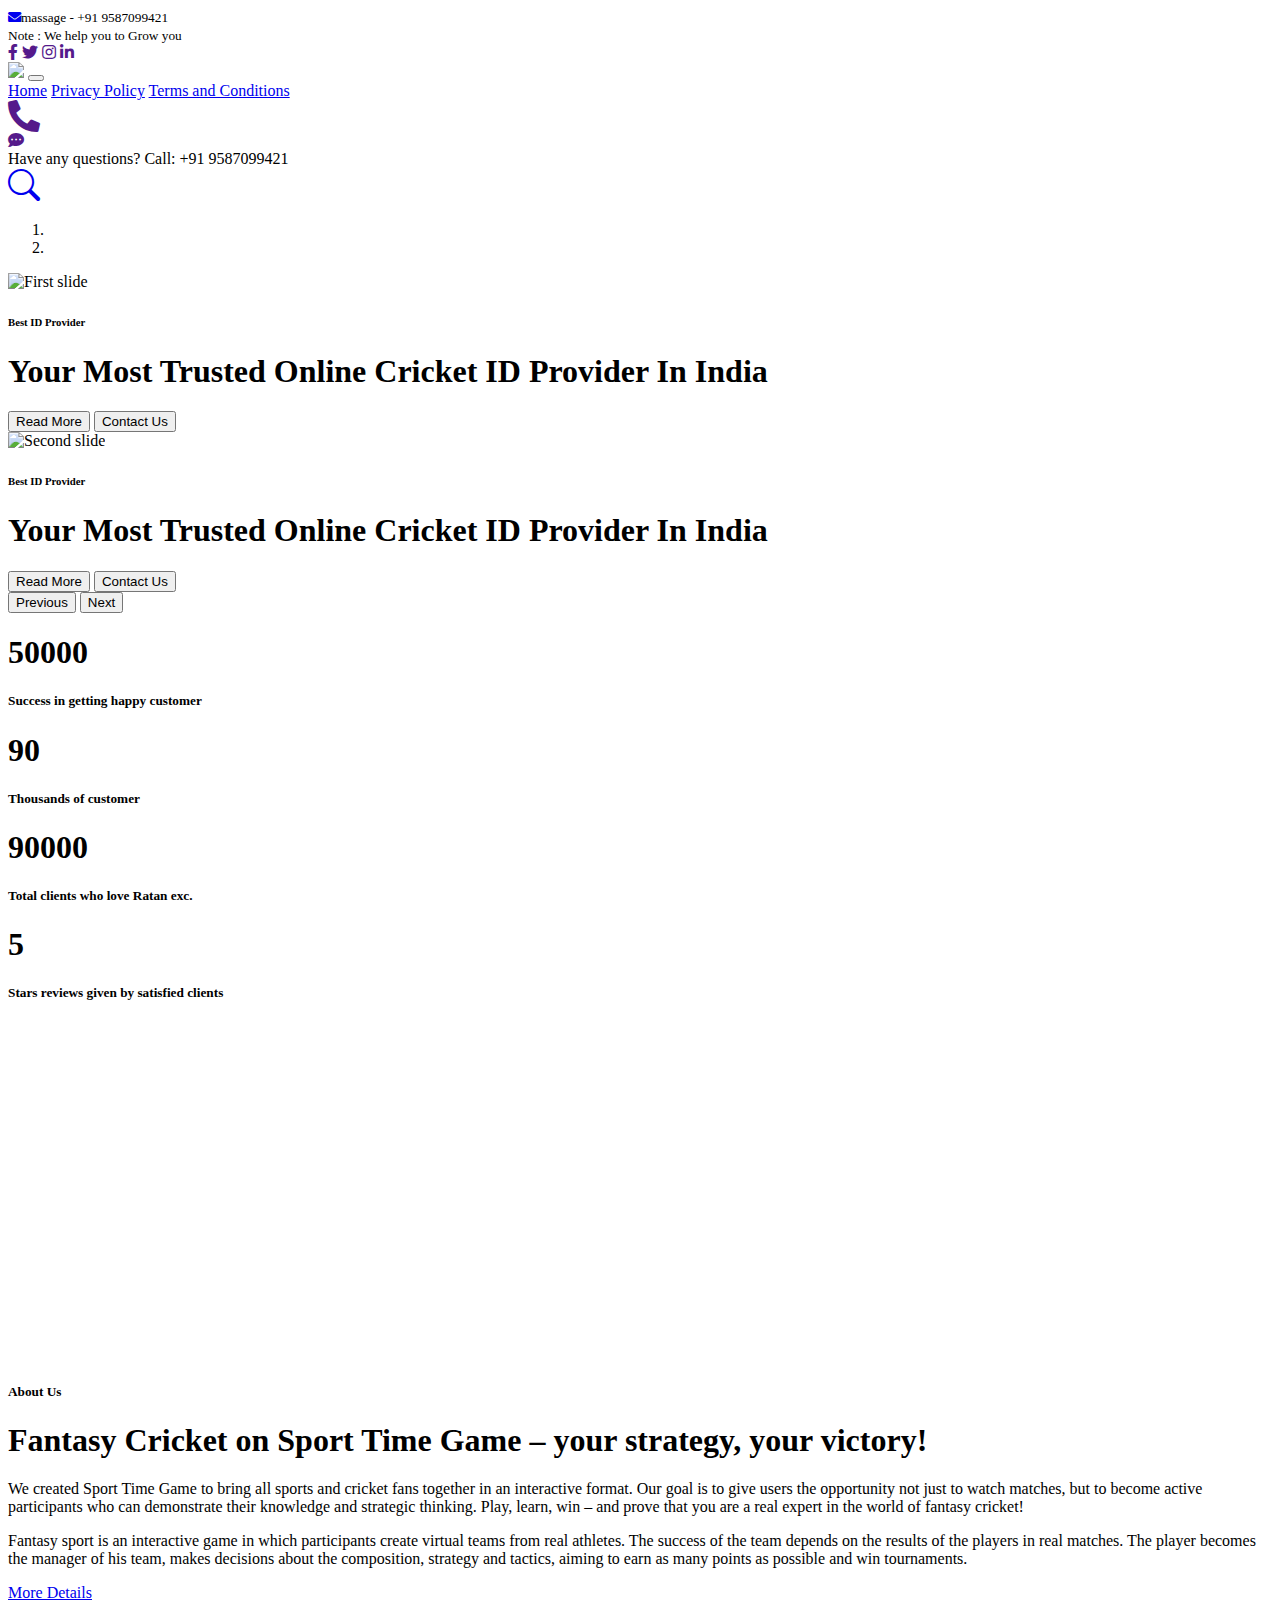
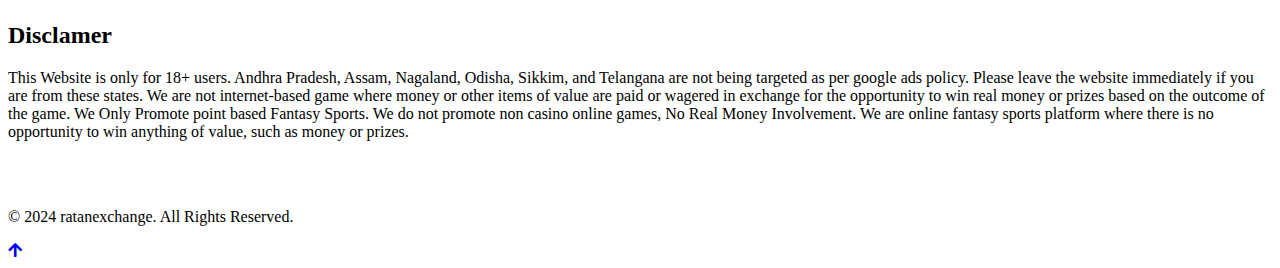
==== index.html @ 66a4278c "123" ====
<!DOCTYPE html>
<html lang="en">

    <head>
        <meta charset="utf-8">
        <title>Ratan Exchange</title>
        <meta content="width=device-width, initial-scale=1.0" name="viewport">
        <meta content="" name="keywords">
        <meta content="" name="description">

        <!-- Google Web Fonts -->
        <link rel="preconnect" href="https://fonts.googleapis.com">
        <link rel="preconnect" href="https://fonts.gstatic.com" crossorigin>
        <link href="https://fonts.googleapis.com/css2?family=Inter:wght@400;500;600&family=Saira:wght@500;600;700&display=swap" rel="stylesheet"> 

        <!-- Icon Font Stylesheet -->
        <link href="https://cdnjs.cloudflare.com/ajax/libs/font-awesome/5.10.0/css/all.min.css" rel="stylesheet">
        <link href="https://cdn.jsdelivr.net/npm/bootstrap-icons@1.4.1/font/bootstrap-icons.css" rel="stylesheet">

        <!-- Libraries Stylesheet -->
        <link href="lib/animate/animate.min.css" rel="stylesheet">
        <link href="lib/owlcarousel/assets/owl.carousel.min.css" rel="stylesheet">

        <!-- Customized Bootstrap Stylesheet -->
        <link href="css/bootstrap.min.css" rel="stylesheet">

        <!-- Template Stylesheet -->
        <link href="css/style.css" rel="stylesheet">
    </head>

    <body>
        <!-- Spinner Start -->
        <div id="spinner" class="show position-fixed translate-middle w-100 vh-100 top-50 start-50 d-flex align-items-center justify-content-center">
            <div class="spinner-grow text-primary" role="status"></div>
        </div>
        <!-- Spinner End -->

        <!-- Topbar Start -->
        <div class="container-fluid bg-dark py-2 d-none d-md-flex">
            <div class="container">
                <div class="d-flex justify-content-between topbar">
                    <div class="top-info">
                        <small class="me-3 text-white-50"><a href="#"><i class="fas fa-envelope me-2 text-secondary"></i></a>massage - +91 9587099421</small>
                    </div>
                    <div id="note" class="text-secondary d-none d-xl-flex"><small>Note : We help you to Grow you </small></div>
                    <div class="top-link">
                        <a href="" class="bg-light nav-fill btn btn-sm-square rounded-circle"><i class="fab fa-facebook-f text-primary"></i></a>
                        <a href="" class="bg-light nav-fill btn btn-sm-square rounded-circle"><i class="fab fa-twitter text-primary"></i></a>
                        <a href="" class="bg-light nav-fill btn btn-sm-square rounded-circle"><i class="fab fa-instagram text-primary"></i></a>
                        <a href="" class="bg-light nav-fill btn btn-sm-square rounded-circle me-0"><i class="fab fa-linkedin-in text-primary"></i></a>
                    </div>
                </div>
            </div>
        </div>
        <!-- Topbar End -->

        <!-- Navbar Start -->
        <div class="container-fluid bg-primary">
            <div class="container">
                <nav class="navbar navbar-dark navbar-expand-lg py-0">
                    <img src="img/171x66.png">
                   <!--  <a href="index.html" class="navbar-brand">

                        <h1 class="text-white fw-bold d-block">High<span class="text-secondary">Tech</span> </h1>
                    </a> -->
                    <button type="button" class="navbar-toggler me-0" data-bs-toggle="collapse" data-bs-target="#navbarCollapse">
                        <span class="navbar-toggler-icon"></span>
                    </button>
                    <div class="collapse navbar-collapse bg-transparent" id="navbarCollapse">
                        <div class="navbar-nav ms-auto mx-xl-auto p-0">
                            <a href="index.html" class="nav-item nav-link active text-secondary">Home</a>
                            <a href="about.html" class="nav-item nav-link">Privacy Policy</a>
                            <a href="service.html" class="nav-item nav-link">Terms and Conditions</a>
                           
                        </div>
                    </div>
                    <div class="d-none d-xl-flex flex-shirink-0">
                        <div id="phone-tada" class="d-flex align-items-center justify-content-center me-4">
                            <a href="" class="position-relative animated tada infinite">
                                <i class="fa fa-phone-alt text-white fa-2x"></i>
                                <div class="position-absolute" style="top: -7px; left: 20px;">
                                    <span><i class="fa fa-comment-dots text-secondary"></i></span>
                                </div>
                            </a>
                        </div>
                        <div class="d-flex flex-column pe-4 border-end">
                            <span class="text-white-50">Have any questions?</span>
                            <span class="text-secondary">Call: +91 9587099421</span>
                        </div>
                        <div class="d-flex align-items-center justify-content-center ms-4 ">
                            <a href="#"><i class="bi bi-search text-white fa-2x"></i> </a>
                        </div>
                    </div>
                </nav>
            </div>
        </div>
        <!-- Navbar End -->

        <!-- Carousel Start -->
        <div class="container-fluid px-0">
            <div id="carouselId" class="carousel slide" data-bs-ride="carousel">
                <ol class="carousel-indicators">
                    <li data-bs-target="#carouselId" data-bs-slide-to="0" class="active" aria-current="true" aria-label="First slide"></li>
                    <li data-bs-target="#carouselId" data-bs-slide-to="1" aria-label="Second slide"></li>
                </ol>
                <div class="carousel-inner" role="listbox">
                    <div class="carousel-item active">
                        <img src="img/carousel-1.jpg" class="img-fluid" alt="First slide">
                        <div class="carousel-caption">
                            <div class="container carousel-content">
                                <h6 class="text-secondary h4 animated fadeInUp">Best ID Provider</h6>
                                <h1 class="text-white display-1 mb-4 animated fadeInRight">Your Most Trusted Online Cricket ID Provider In India</h1>
                                 <a href="https://wa.me/919587099421?text=Hi%20I%20want%20new%20ID" class="me-2"><button type="button" class="px-4 py-sm-3 px-sm-5 btn btn-primary rounded-pill carousel-content-btn1 animated fadeInLeft">Read More</button></a>
                                <a href="https://wa.me/919587099421?text=Hi%20I%20want%20new%20ID" class="ms-2"><button type="button" class="px-4 py-sm-3 px-sm-5 btn btn-primary rounded-pill carousel-content-btn2 animated fadeInRight">Contact Us</button></a>
                            </div>
                        </div>
                    </div>
                    <div class="carousel-item">
                        <img src="img/carousel-2.jpg" class="img-fluid" alt="Second slide">
                        <div class="carousel-caption">
                            <div class="container carousel-content">
                                <h6 class="text-secondary h4 animated fadeInUp">Best ID Provider</h6>
                                <h1 class="text-white display-1 mb-4 animated fadeInLeft">Your Most Trusted Online Cricket ID Provider In India</h1>
                                 <a href="https://wa.me/919587099421?text=Hi%20I%20want%20new%20ID" class="me-2"><button type="button" class="px-4 py-sm-3 px-sm-5 btn btn-primary rounded-pill carousel-content-btn1 animated fadeInLeft">Read More</button></a>
                                <a href="https://wa.me/919587099421?text=Hi%20I%20want%20new%20ID" class="ms-2"><button type="button" class="px-4 py-sm-3 px-sm-5 btn btn-primary rounded-pill carousel-content-btn2 animated fadeInRight">Contact Us</button></a>
                            </div>
                        </div>
                    </div>
                </div>
                <button class="carousel-control-prev" type="button" data-bs-target="#carouselId" data-bs-slide="prev">
                    <span class="carousel-control-prev-icon" aria-hidden="true"></span>
                    <span class="visually-hidden">Previous</span>
                </button>
                <button class="carousel-control-next" type="button" data-bs-target="#carouselId" data-bs-slide="next">
                    <span class="carousel-control-next-icon" aria-hidden="true"></span>
                    <span class="visually-hidden">Next</span>
                </button>
            </div>
        </div>
        <!-- Carousel End -->


        <!-- Fact Start -->
        <div class="container-fluid bg-secondary py-5">
            <div class="container">
                <div class="row">
                    <div class="col-lg-3 wow fadeIn" data-wow-delay=".1s">
                        <div class="d-flex counter">
                            <h1 class="me-3 text-primary counter-value">50000</h1>
                            <h5 class="text-white mt-1">Success in getting happy customer</h5>
                        </div>
                    </div>
                    <div class="col-lg-3 wow fadeIn" data-wow-delay=".3s">
                        <div class="d-flex counter">
                            <h1 class="me-3 text-primary counter-value">90</h1>
                            <h5 class="text-white mt-1">Thousands of customer</h5>
                        </div>
                    </div>
                    <div class="col-lg-3 wow fadeIn" data-wow-delay=".5s">
                        <div class="d-flex counter">
                            <h1 class="me-3 text-primary counter-value">90000</h1>
                            <h5 class="text-white mt-1">Total clients who love Ratan exc.</h5>
                        </div>
                    </div>
                    <div class="col-lg-3 wow fadeIn" data-wow-delay=".7s">
                        <div class="d-flex counter">
                            <h1 class="me-3 text-primary counter-value">5</h1>
                            <h5 class="text-white mt-1">Stars reviews given by satisfied clients</h5>
                        </div>
                    </div>
                </div>
            </div>
        </div>
        <!-- Fact End -->


        <!-- About Start -->
        <div class="container-fluid py-5 my-5">
            <div class="container pt-5">
                <div class="row g-5">
                    <div class="col-lg-5 col-md-6 col-sm-12 wow fadeIn" data-wow-delay=".3s">
                        <div class="h-100 position-relative">
                            <img src="img/about-1.jpg" class="img-fluid w-75 rounded" alt="" style="margin-bottom: 25%;">
                            <div class="position-absolute w-75" style="top: 25%; left: 25%;">
                                <img src="img/about-2.jpg" class="img-fluid w-100 rounded" alt="">
                            </div>
                        </div>
                    </div>
                    <div class="col-lg-7 col-md-6 col-sm-12 wow fadeIn" data-wow-delay=".5s">
                        <h5 class="text-primary">About Us</h5>
                        <h1 class="mb-4">Fantasy Cricket on Sport Time Game – your strategy, your victory!</h1>
                        <p>We created Sport Time Game to bring all sports and cricket fans together in an interactive format. Our goal is to give users the opportunity not just to watch matches, but to become active participants who can demonstrate their knowledge and strategic thinking. Play, learn, win – and prove that you are a real expert in the world of fantasy cricket!</p>
                        <p class="mb-4">Fantasy sport is an interactive game in which participants create virtual teams from real athletes. The success of the team depends on the results of the players in real matches. The player becomes the manager of his team, makes decisions about the composition, strategy and tactics, aiming to earn as many points as possible and win tournaments.</p>
                        <a href="https://wa.me/919587099421?text=Hi%20I%20want%20new%20ID" class="btn btn-secondary rounded-pill px-5 py-3 text-white">More Details</a>
                    </div>
                </div>
            </div>
        </div>
        <!-- About End -->
        <section id="footer_1">
            <div class="container">
                <h2 class="text-center">Disclamer</h2>
                <p claass="text-center">This Website is only for 18+ users. Andhra Pradesh, Assam, Nagaland, Odisha, Sikkim, and Telangana are not being targeted as per google ads policy. Please leave the website immediately if you are from these states. We are not internet-based game where money or other items of value are paid or wagered in exchange for the opportunity to win real money or prizes based on the outcome of the game. We Only Promote point based Fantasy Sports. We do not promote non casino online games, No Real Money Involvement. We are online fantasy sports platform where there is no opportunity to win anything of value, such as money or prizes.</p>
                </div>
           </section>         


        <section id="footer">
            <div class="container-fluid bg-dark">
               <div class="footer_1">
                <h2 class="text-center"><a href="https://w.app/playeradda" style="color: white;">RATAN EXCHANGE</a></h2>
               
                <p class="text-center">© 2024 ratanexchange. All Rights Reserved. </p>
               </div>
              </div>
             </div>
            </div>
           </section>

       


        <!-- Back to Top -->
        <a href="#" class="btn btn-secondary btn-square rounded-circle back-to-top"><i class="fa fa-arrow-up text-white"></i></a>

        
        <!-- JavaScript Libraries -->
        <script src="https://ajax.googleapis.com/ajax/libs/jquery/3.6.4/jquery.min.js"></script>
        <script src="https://cdn.jsdelivr.net/npm/bootstrap@5.0.0/dist/js/bootstrap.bundle.min.js"></script>
        <script src="lib/wow/wow.min.js"></script>
        <script src="lib/easing/easing.min.js"></script>
        <script src="lib/waypoints/waypoints.min.js"></script>
        <script src="lib/owlcarousel/owl.carousel.min.js"></script>

        <!-- Template Javascript -->
        <script src="js/main.js"></script>
    </body>

</html>
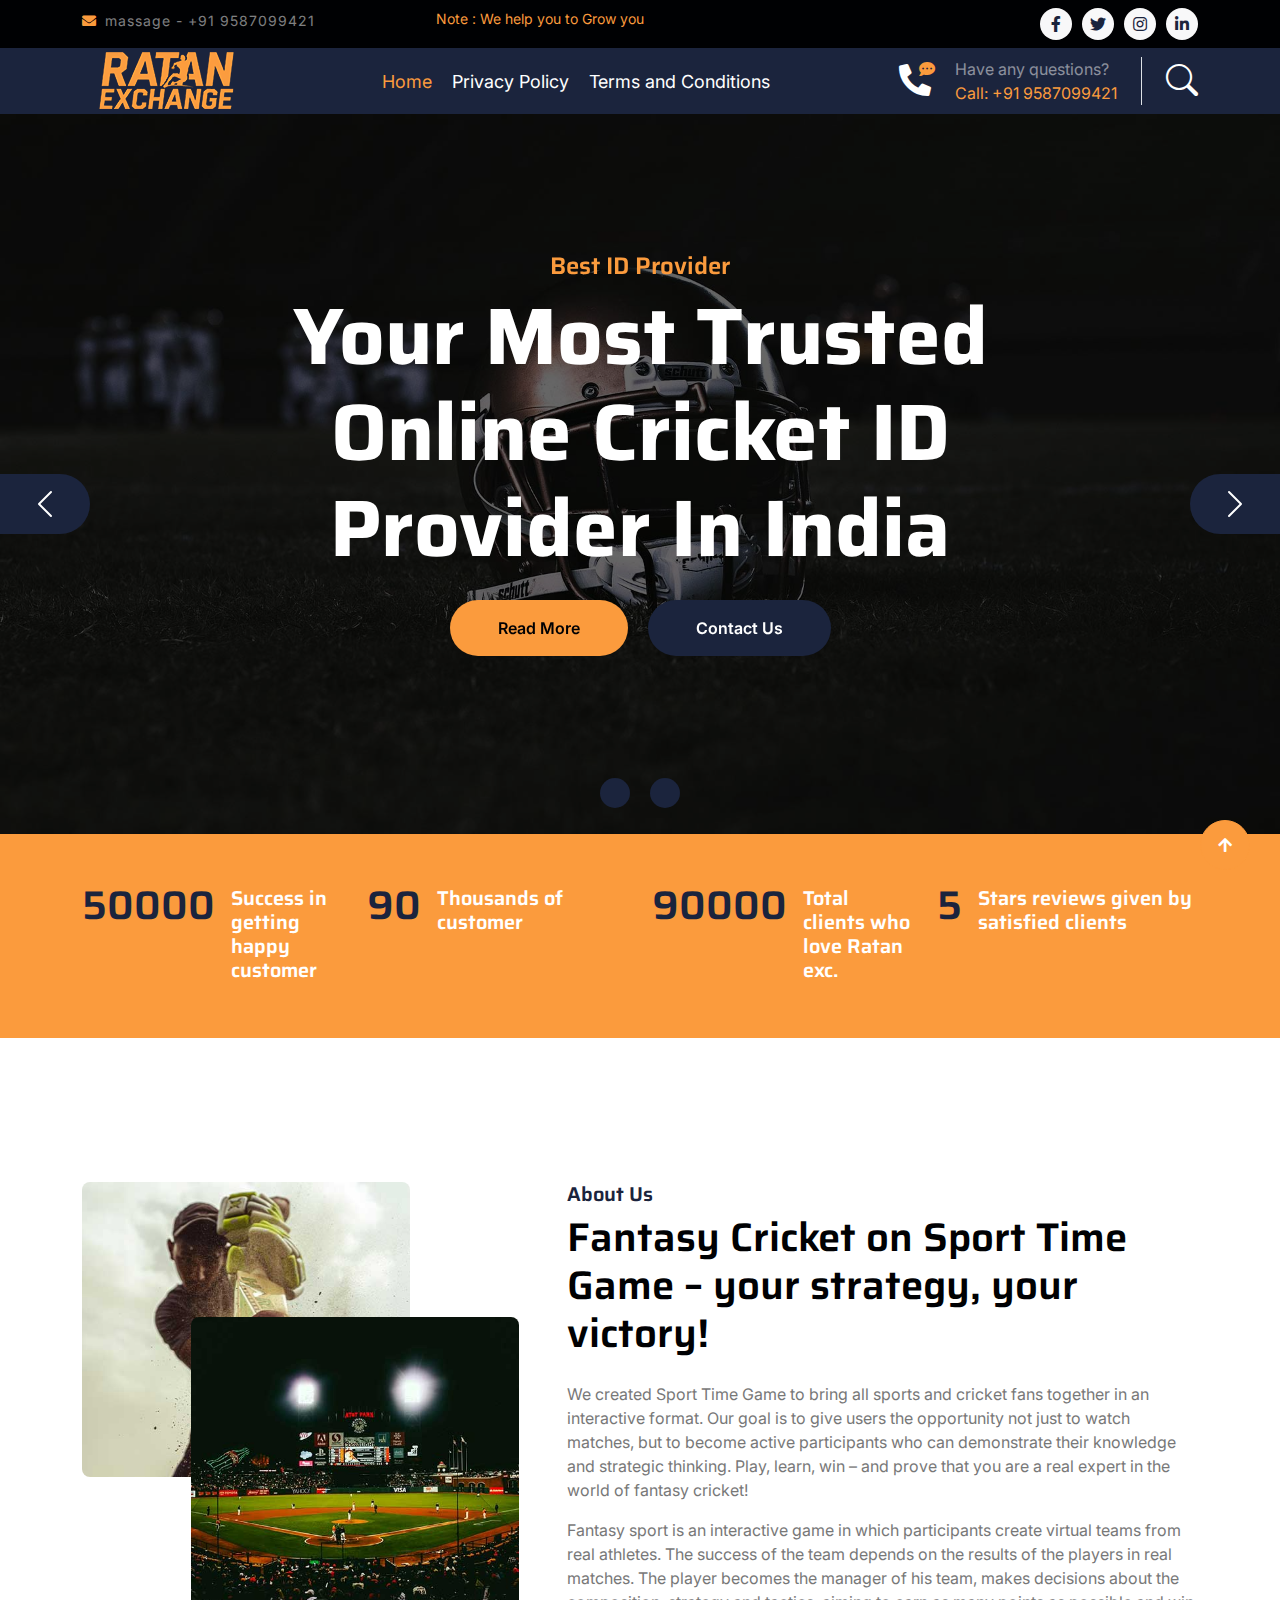
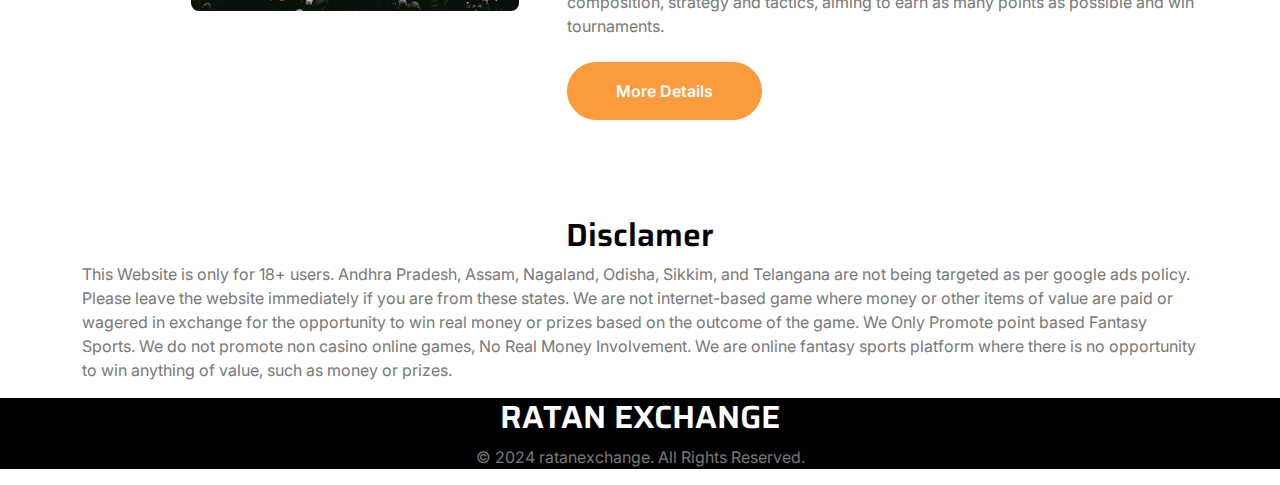
==== commit 7e97edae: "index.html" ====
--- a/index.html
+++ b/index.html
@@ -26,6 +26,17 @@
 
         <!-- Template Stylesheet -->
         <link href="css/style.css" rel="stylesheet">
+
+    <!-- Google tag (gtag.js) -->
+<script async src="https://www.googletagmanager.com/gtag/js?id=AW-16762649801">
+</script>
+<script>
+  window.dataLayer = window.dataLayer || [];
+  function gtag(){dataLayer.push(arguments);}
+  gtag('js', new Date());
+
+  gtag('config', 'AW-16762649801');
+</script>
     </head>
 
     <body>
@@ -236,4 +247,4 @@
         <script src="js/main.js"></script>
     </body>
 
-</html>+</html>
--- a/css/style.css
+++ b/css/style.css
@@ -0,0 +1,666 @@
+/*** Spinner Start ***/
+
+#spinner {
+    opacity: 0;
+    visibility: hidden;
+    transition: opacity .8s ease-out, visibility 0s linear .5s;
+    z-index: 99999;
+ }
+
+ #spinner.show {
+     transition: opacity .8s ease-out, visibility 0s linear .0s;
+     visibility: visible;
+     opacity: 1;
+ }
+
+/*** Spinner End ***/
+
+
+/*** Button Start ***/
+.btn {
+    font-weight: 600;
+    transition: .5s;
+}
+
+.btn-square {
+    width: 38px;
+    height: 38px;
+}
+
+.btn-sm-square {
+    width: 32px;
+    height: 32px;
+}
+
+.btn-md-square {
+    width: 46px;
+    height: 46px;
+}
+
+.btn-lg-square {
+    width: 58px;
+    height: 58px;
+}
+
+.btn-square,
+.btn-sm-square,
+.btn-md-square,
+.btn-lg-square {
+    padding: 0;
+    display: flex;
+    align-items: center;
+    justify-content: center;
+    font-weight: normal;
+}
+
+.back-to-top {
+    position: fixed;
+    width: 50px;
+    height: 50px;
+    right: 30px;
+    bottom: 30px;
+    z-index: 99;
+}
+
+/*** Button End ***/
+
+
+/*** Topbar Start ***/
+
+.topbar .top-info {
+    letter-spacing: 1px;
+}
+
+.topbar .top-link {
+    display: flex;
+    align-items: center;
+    justify-content: center;
+}
+
+.topbar .top-link a {
+    margin-right: 10px;
+}
+
+#note {
+    width: 500px;
+    overflow: hidden;
+}
+
+#note small {
+    position: relative;
+    display: inline-block;
+    animation: mymove 5s infinite;
+    animation-timing-function: all;
+}
+
+@keyframes mymove {
+    from {left: -100%;}
+    to {left: 100%;}
+}
+
+/*** Topbar End ***/
+
+
+/*** Navbar Start ***/
+.navbar .navbar-nav {
+    padding: 15px 0;
+}
+
+.navbar .navbar-nav .nav-link {
+    padding: 10px;
+    color: var(--bs-white);
+    font-size: 18px;
+    outline: none;
+    
+}
+
+.navbar .navbar-nav .nav-link:hover,
+.navbar .navbar-nav .nav-link.active {
+    color: var(--bs-secondary) !important;
+}
+
+.navbar .dropdown-toggle::after {
+    border: none;
+    content: "\f107";
+    font-family: "font awesome 5 free";
+    font-weight: 900;
+    vertical-align: middle;
+    margin-left: 8px;
+}
+
+@media (min-width: 992px) {
+    .navbar .nav-item .dropdown-menu {
+        display: block;
+        visibility: hidden;
+        top: 100%;
+        transform: rotateX(-75deg);
+        transform-origin: 0% 0%;
+        transition: .5s;
+        opacity: 0;
+    }
+}
+
+.navbar .nav-item:hover .dropdown-menu {
+    transform: rotateX(0deg);
+    visibility: visible;
+    transition: .5s;
+    opacity: 1;
+}
+
+/*** Navbar End ***/
+
+
+/*** Carousel Start ***/
+
+.carousel-item {
+    position: relative;
+}
+
+.carousel-item::after {
+    content: "";
+    width: 100%;
+    height: 100%;
+    position: absolute;
+    top: 0;
+    left: 0;
+    background: rgba(0, 0, 0, .6);
+}
+
+.carousel-caption {
+    height: 100%;
+    display: flex;
+    align-items: center;
+    justify-content: center;
+    z-index: 1;
+}
+
+.carousel-item p {
+    max-width: 700px;
+    margin: 0 auto 35px auto;
+}
+
+.carousel-control-prev {
+    width: 90px;
+    height: 60px;
+    position: absolute;
+    top: 50%;
+    left: 0;
+    background: var(--bs-primary);
+    border-radius: 0 50px 50px 0;
+    opacity: 1;
+}
+
+.carousel-control-prev:hover {
+    background: var(--bs-secondary);
+    transition: .8s;
+}
+
+.carousel-control-next {
+    width: 90px;
+    height: 60px;
+    position: absolute;
+    top: 50%;
+    right: 0;
+    background: var(--bs-primary);
+    border-radius: 50px 0 0 50px;
+    opacity: 1;
+}
+
+.carousel-control-next:hover {
+    background: var(--bs-secondary);
+    transition: .8s;
+}
+
+.carousel-caption .carousel-content a button.carousel-content-btn1 {
+    background: var(--bs-secondary);
+    color: var(--bs-dark);
+    opacity: 1;
+    border: 0;
+    border-radius: 20px;
+}
+
+.carousel-caption .carousel-content a button.carousel-content-btn1:hover {
+    background: var(--bs-primary);
+    color: #ffffff;
+    border: 0;
+    opacity: 1;
+    transition: 1s;
+    border-radius: 20px;
+}
+
+.carousel-caption .carousel-content a button.carousel-content-btn2 {
+    background: var(--bs-primary);
+    color: var(--bs-white);
+    opacity: 1;
+    border: 0;
+    border-radius: 20px;
+}
+
+.carousel-caption .carousel-content a button.carousel-content-btn2:hover {
+    background: var(--bs-secondary);
+    color: var(--bs-dark);
+    border: 0;
+    opacity: 1;
+    transition: 1s;
+    border-radius: 20px;
+}
+
+#carouselId .carousel-indicators li {
+    width: 30px;
+    height: 10px;
+    background: var(--bs-primary);
+    margin: 10px;
+    border-radius: 30px;
+    opacity: 1;
+}
+
+#carouselId .carousel-indicators li:hover {
+    background: var(--bs-secondary);
+    opacity: 1;
+}
+
+@media (max-width: 992px) {
+    .carousel-item {
+        min-height: 500px;
+    }
+    
+    .carousel-item img {
+        min-height: 500px;
+        object-fit: cover;
+    }
+
+    .carousel-item h1 {
+        font-size: 40px !important;
+    }
+
+    .carousel-item p {
+        font-size: 16px !important;
+    }
+}
+
+@media (max-width: 768px) {
+    .carousel-item {
+        min-height: 400px;
+    }
+    
+    .carousel-item img {
+        min-height: 400px;
+        object-fit: cover;
+    }
+
+    .carousel-item h1 {
+        font-size: 28px !important;
+    }
+
+    .carousel-item p {
+        font-size: 14px !important;
+    }
+}
+
+.page-header {
+    background: linear-gradient(rgba(0, 0, 0, .6), rgba(0, 0, 0, .6)), url(../img/carousel-1.jpg) center center no-repeat;
+    background-size: cover;
+}
+
+.page-header .breadcrumb-item+.breadcrumb-item::before {
+    color: var(--bs-white);
+}
+
+.page-header .breadcrumb-item,
+.page-header .breadcrumb-item a {
+    font-size: 18px;
+    color: var(--bs-white);
+}
+
+/*** Carousel End ***/
+
+
+/*** Services Start ***/
+
+.services .services-item {
+    box-shadow: 0 0 60px rgba(0, 0, 0, .2);
+    width: 100%;
+    height: 100%;
+    border-radius: 10px;
+    padding: 10px 0;
+    position: relative;
+}
+
+
+.services-content::after {
+    position: absolute;
+    content: "";
+    width: 100%;
+    height: 0;
+    top: 0;
+    left: 0;
+    border-radius: 10px 10px 0 0;
+    background: rgba(3, 43, 243, 0.8);
+    transition: .5s;
+}
+
+.services-content::after {
+    top: 0;
+    bottom: auto;
+    border-radius: 10px 10px 10px 10px;
+}
+
+.services-item:hover .services-content::after {
+    height: 100%;
+    opacity: 1;
+    transition: .5s;
+}
+
+.services-item:hover .services-content-icon {
+    position: relative;
+    z-index: 2;
+}
+
+.services-item .services-content-icon i,
+.services-item .services-content-icon p {
+    transition: .5s;
+}
+
+.services-item:hover .services-content-icon i {
+    color: var(--bs-secondary) !important;
+}
+
+.services-item:hover .services-content-icon p {
+    color: var(--bs-white);
+}
+
+/*** Services End ***/
+
+
+/*** Project Start ***/
+
+.project-img {
+    position: relative;
+    padding: 15px;
+}
+
+.project-img::before {
+    content: "";
+    position: absolute;
+    width: 150px;
+    height: 150px;
+    top: 0;
+    left: 0;
+    background: var(--bs-secondary);
+    border-radius: 10px;
+    opacity: 1;
+    z-index: -1;
+    transition: .5s;
+}
+
+.project-img::after {
+    content: "";
+    width: 150px;
+    height: 150px;
+    position: absolute;
+    right: 0;
+    bottom: 0;
+    background: var(--bs-primary);
+    border-radius: 10px;
+    opacity: 1;
+    z-index: -1;
+    transition: .5s;
+}
+
+.project-content {
+    position: absolute;
+    width: 100%;
+    height: 100%;
+    top: 0;
+    left: 0;
+    display: flex;
+    align-items: center;
+    justify-content: center;
+    opacity: 0;
+}
+
+.project-content a {
+    display: inline-block;
+    padding: 20px 25px;
+    background: var(--bs-primary);
+    border-radius: 10px;
+}
+
+.project-item:hover .project-content {
+    opacity: 1;
+    transition: .5s;
+}
+
+.project-item:hover .project-img::before,
+.project-item:hover .project-img::after {
+    opacity: 0;
+}
+
+/*** Project End ***/
+
+
+/*** Blog Start ***/
+.blog-item .blog-btn {
+    z-index: 2;
+}
+
+.blog-btn .blog-btn-icon {
+    height: 50px;
+    position: relative;
+    overflow: hidden;
+}
+
+.blog-btn-icon .blog-icon-2 {
+    display: flex;
+    position: absolute;
+    top: 6px;
+    left: -140px;
+    
+}
+
+.blog-btn-icon:hover .blog-icon-2 {
+    transition: 1s;
+    left: 5px;
+    top: 6px;
+    padding-bottom: 5px;
+}
+.blog-icon-1 {
+    position: relative;
+    top: -4px;
+}
+.blog-btn-icon:hover .blog-icon-1 {
+    top: 0;
+    right: -140px;
+    transition: 1s;
+}
+
+/*** Blog End ***/
+
+
+/*** Team Start ***/
+
+.team-item {
+    border-top: 30px solid var(--bs-secondary) !important;
+    background: rgba(239, 239, 241, 0.8);
+}
+
+.team-content::before {
+    height: 200px;
+    display: block;
+    content: "";
+    position: relative;
+    top: -101px;
+    background: var(--bs-secondary);
+    clip-path: polygon(50% 50%, 100% 50%, 50% 100%, 0% 50%);
+    padding: 60px;
+    opacity: 1;
+}
+
+.team-img-icon {
+    position: relative;
+    margin-top: -200px;
+    padding: 30px;
+    padding-bottom: 0;
+}
+
+.team-img {
+    border: 15px solid var(--bs-white);
+}
+
+.team-img img {
+    border: 10px solid var(--bs-secondary);
+    transition: .5s;
+}
+
+.team-item:hover h4 {
+    color: var(--bs-primary);
+    transition: .5s;
+}
+
+.team-item:hover .team-img img {
+    transform: scale(1.05);
+    border: 10px solid var(--bs-secondary);
+}
+
+.team-carousel .owl-stage {
+    position: relative;
+    width: 100%;
+    height: 100%;
+}
+
+.team-carousel .owl-nav {
+    position: absolute;
+    top: -100px;
+    right: 50px;
+    display: flex;
+}
+
+.team-carousel .owl-nav .owl-prev,
+.team-carousel .owl-nav .owl-next {
+    width: 56px;
+    height: 56px;
+    border-radius: 56px;
+    margin-left: 15px;
+    background: var(--bs-secondary);
+    color: var(--bs-white);
+    display: flex;
+    align-items: center;
+    justify-content: center;
+    transition: .5s;
+}
+
+.team-carousel .owl-nav .owl-prev:hover,
+.team-carousel .owl-nav .owl-next:hover {
+    background: var(--bs-primary);
+    color: var(--bs-white);
+}
+
+@media (max-width: 992px) {
+    .team-carousel {
+        margin-top: 3rem;
+    }
+
+    .team-carousel .owl-nav {
+        top: -85px;
+        left: 50%;
+        right: auto;
+        transform: translateX(-50%);
+        margin-left: -15px;
+    }
+}
+
+/*** Team End ***/
+
+
+/*** Testimonial Start ***/
+
+.testimonial-item {
+    background: #e3f0eb;
+
+}
+
+.testimonial-carousel .owl-dots {
+    margin-top: 15px;
+    display: flex;
+    align-items: flex-end;
+    justify-content: center;
+}
+
+.testimonial-carousel .owl-dot {
+    position: relative;
+    display: inline-block;
+    margin: 0 5px;
+    width: 15px;
+    height: 15px;
+    background: #c1dad0;
+    border-radius: 15px;
+    transition: .5s;
+}
+
+.testimonial-carousel .owl-dot.active {
+    width: 30px;
+    background: var(--bs-primary);
+}
+
+.testimonial-carousel .owl-item.center {
+    position: relative;
+    z-index: 1;
+}
+
+.testimonial-carousel .owl-item .testimonial-item {
+    transition: .5s;
+}
+
+.testimonial-carousel .owl-item.center .testimonial-item {
+    background: #FFFFFF !important;
+    box-shadow: 0 0 30px #DDDDDD;
+}
+
+/*** Testimonial End ***/
+
+
+/*** Contact Start ***/
+.contact-detail::before {
+    position: absolute;
+    content: "";
+    height: 50%;
+    width: 100%;
+    top: 0;
+    left: 0;
+    background: linear-gradient(rgb(210, 243, 235, 1), rgba(230, 250, 245, .3)), url(../img/background.jpg) center center no-repeat;
+    background-size: cover;
+    border-radius: 10px;
+    z-index: -1;
+}
+
+.contact-map {
+    background: #26d48c;
+}
+
+.contact-form {
+    background: #26d48c;
+}
+
+/*** Contact End ***/
+
+
+/*** Footer Start ***/
+
+.footer .short-link a,
+.footer .help-link a,
+.footer .contact-link a {
+    transition: .5s;
+}
+
+.footer .short-link a:hover,
+.footer .help-link a:hover,
+.footer .contact-link a:hover {
+    letter-spacing: 1px;
+}
+
+.footer .hightech-link a:hover {
+    background: var(--bs-secondary);
+    border: 0;
+}
+
+/*** Footer End ***/